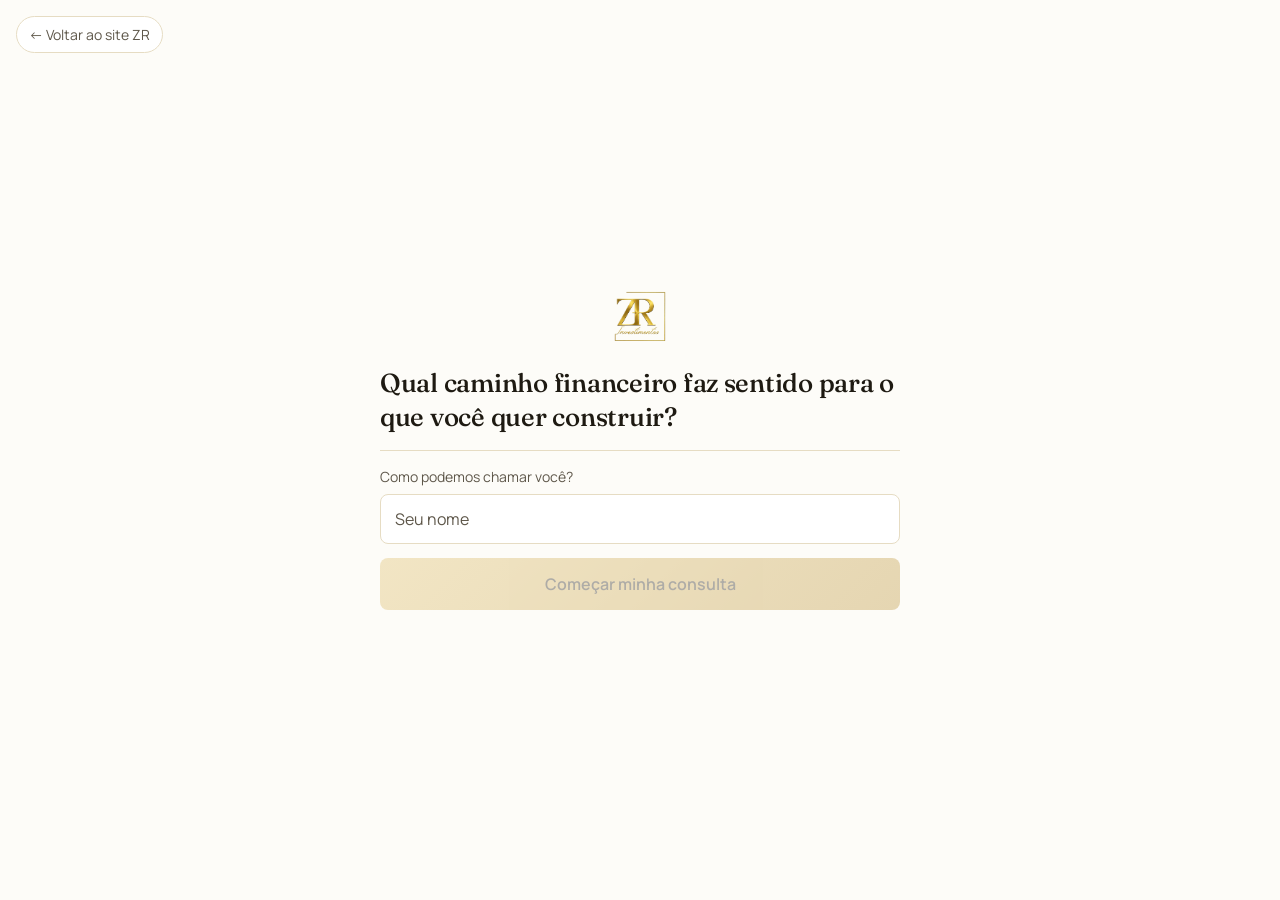
==== quiz/index.html @ 0433b326 "Publish site v1.0.16" ====
﻿<!DOCTYPE html>
<html lang="pt-BR">
<head>
<meta charset="UTF-8" />
<meta name="viewport" content="width=device-width, initial-scale=1.0" />
<script>
// Se a URL for .../quiz (sem barra final), redireciona para .../quiz/ —
// sem a barra, o navegador resolve os caminhos relativos na raiz e os assets dão 404.
if (/\/quiz$/i.test(location.pathname)) location.replace(location.pathname + '/' + location.search + location.hash);
</script>
<title>Consulta ZR | Qual caminho financeiro faz sentido para o seu objetivo?</title>
<meta name="description" content="Conte um pouco sobre seu objetivo, seu momento e o que você pretende realizar. A ZR identifica quais soluções podem fazer sentido para o seu cenário.">
<link rel="icon" href="../assets/favicon.svg" type="image/svg+xml" />
<link rel="preconnect" href="https://fonts.googleapis.com" />
<link rel="preconnect" href="https://fonts.gstatic.com" crossorigin />
<link href="https://fonts.googleapis.com/css2?family=Fraunces:wght@500;600&family=Manrope:wght@400;500;600&display=swap" rel="stylesheet" />
<link rel="stylesheet" href="assets/css/styles.css?v=116" />
<!-- Tema ativo: identidade da nova versão do site ZR (claro/ivory + dourado) -->
<link rel="stylesheet" href="assets/css/theme-zr-claro.css?v=116" id="theme-css" />
</head>
<body>

<a id="back-site" href="../index.html" target="_top" rel="noopener">← Voltar ao site ZR</a>

<div id="opening-screen" class="quiz-container fade-in">
  <div style="width:100%;margin:0 auto 24px;text-align:center">
    <img src="../assets/zr-logo.png?v=116" alt="ZR Investimentos" style="display:block;width:auto;height:53px;margin:0 auto">
  </div>
  <h1>Qual caminho financeiro faz sentido para o que você quer construir?</h1>
  <label for="nome-input" style="display:block;font-size:14px;color:var(--text-muted);margin-bottom:8px">Como podemos chamar você?</label>
  <input type="text" id="nome-input" placeholder="Seu nome" autocomplete="name" />
  <button id="btn-iniciar" disabled>Começar minha consulta</button>
</div>

<div id="quiz-container" class="quiz-container hidden"></div>

<script src="assets/js/validation.js?v=116"></script>
<script src="assets/js/questions.js?v=116"></script>
<script src="assets/js/matching.js?v=116"></script>
<script src="assets/js/submit.js?v=116"></script>
<script src="assets/js/app.js?v=116"></script>
<script src="assets/js/embed.js?v=116"></script>
</body>
</html>
---- quiz/assets/css/styles.css ----
/* styles.css — estrutura da página. As cores vêm de variáveis (--bg, --surface,
   --text, --accent...) definidas no arquivo de tema linkado no index.html.
   Os valores abaixo são só um fallback (caso nenhum tema seja carregado). */

:root {
  --bg: #151C23;
  --surface: #263442;
  --text: #F5F4F0;
  --text-muted: rgba(245, 244, 240, 0.62);
  --border: rgba(245, 244, 240, 0.12);
  --accent: #C5A059;
  --accent-text: #151C23;
}

* { box-sizing: border-box; }

body {
  margin: 0;
  font-family: 'Manrope', -apple-system, BlinkMacSystemFont, 'Segoe UI', sans-serif;
  color: var(--text);
  background: var(--bg);
  min-height: 100vh;
  display: flex;
  align-items: center;
  justify-content: center;
}

.hidden { display: none !important; }

.quiz-container {
  width: 100%;
  max-width: 560px;
  margin: 0 auto;
  padding: 32px 20px;
  opacity: 0;
  transform: translateY(8px);
}

.quiz-container.fade-in {
  animation: fadeSlideIn 320ms ease-out forwards;
}

@keyframes fadeSlideIn {
  to { opacity: 1; transform: translateY(0); }
}

h1 {
  font-family: 'Fraunces', Georgia, serif;
  font-weight: 500;
  font-size: 26px;
  line-height: 1.3;
  letter-spacing: -0.01em;
  margin: 0 0 16px;
  padding-bottom: 16px;
  border-bottom: 1px solid var(--border);
}

.question-text {
  font-family: 'Fraunces', Georgia, serif;
  font-weight: 500;
  font-size: 20px;
  line-height: 1.4;
  letter-spacing: -0.005em;
  margin-bottom: 26px;
}

#opening-screen p {
  color: var(--text-muted);
  font-size: 15px;
  line-height: 1.6;
  margin: 16px 0 28px;
}

input[type="text"],
input[type="tel"],
input[type="email"] {
  width: 100%;
  min-height: 50px;
  padding: 12px 14px;
  margin-bottom: 14px;
  border: 1px solid var(--border);
  border-radius: 8px;
  font-family: 'Manrope', sans-serif;
  font-size: 16px;
  color: var(--text);
  background: var(--surface);
}

input::placeholder { color: var(--text-muted); }

input:focus {
  outline: none;
  border-color: var(--accent);
}

.options {
  display: flex;
  flex-direction: column;
}

.option-btn {
  display: block;
  width: 100%;
  min-height: 54px;
  padding: 14px 18px;
  margin-bottom: 10px;
  border-radius: 8px;
  border: 1px solid var(--border);
  background: var(--surface);
  color: var(--text);
  text-align: left;
  font-family: 'Manrope', sans-serif;
  font-size: 15.5px;
  cursor: pointer;
  transition: border-color 150ms, transform 100ms;
}

.option-btn:hover {
  border-color: var(--accent);
}

.option-btn:active {
  transform: scale(0.98);
}

button#btn-iniciar,
button#btn-enviar {
  width: 100%;
  min-height: 52px;
  border: none;
  border-radius: 8px;
  background: var(--accent);
  color: var(--accent-text);
  font-family: 'Manrope', sans-serif;
  font-size: 16px;
  font-weight: 600;
  cursor: pointer;
  transition: opacity 150ms;
}

button#btn-iniciar:disabled,
button#btn-enviar:disabled {
  opacity: 0.35;
  cursor: not-allowed;
}

@media (max-width: 400px) {
  h1 { font-size: 22px; }
  .question-text { font-size: 18px; }
}
---- quiz/assets/css/theme-zr-claro.css ----
/* theme-zr-claro.css — tema do quiz na identidade da nova versão do site:
   marfim claro + dourado ZR (substitui o tema escuro original, mantendo a
   estrutura de variáveis que o styles.css consome) */
:root {
  --bg: #FDFCF8;
  --surface: #FFFFFF;
  --text: #1E1A12;
  --text-muted: #5E574A;
  --border: #E6DCC3;
  --accent: #C8A24A;
  --accent-text: #1E1A12;
}

/* acabamento coerente com o site */
.option-btn:hover { background: #FBF6E8; }
button#btn-iniciar,
button#btn-enviar { background: linear-gradient(135deg, #DDBB63, #B98F2F); }
button#btn-iniciar:hover:not(:disabled),
button#btn-enviar:hover:not(:disabled) { filter: brightness(1.04); }

/* link "voltar ao site" — só aparece no modo página dedicada */
#back-site {
  position: fixed;
  top: 16px;
  left: 16px;
  font-size: 14px;
  color: var(--text-muted);
  text-decoration: none;
  padding: 8px 12px;
  border: 1px solid var(--border);
  border-radius: 999px;
  background: var(--surface);
}
#back-site:hover { color: var(--text); border-color: var(--accent); }

/* modo embed (dentro do modal do site): sem chrome de página, fluxo a partir do topo */
body.embed #back-site { display: none; }
body.embed { display: block; }
body.embed .quiz-container { margin: 0 auto; padding: 28px 22px 20px; }
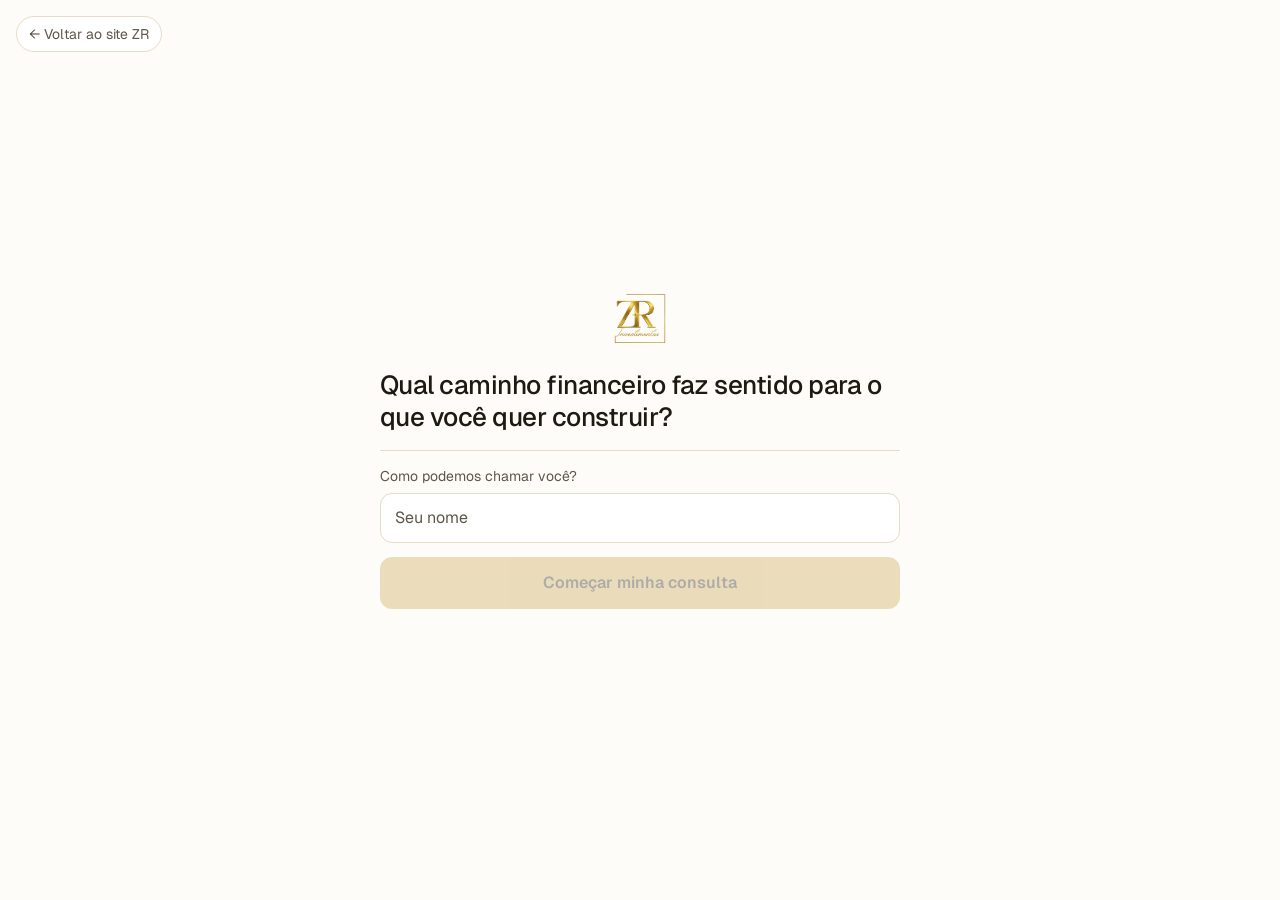
==== commit ef85009a: "Publish site v1.1.0 - New intro: ZR monogram rebuilt as a liquid particle sculpture (WebGL2 GPGPU, p" ====
--- a/quiz/index.html
+++ b/quiz/index.html
@@ -10,13 +10,40 @@
 </script>
 <title>Consulta ZR | Qual caminho financeiro faz sentido para o seu objetivo?</title>
 <meta name="description" content="Conte um pouco sobre seu objetivo, seu momento e o que você pretende realizar. A ZR identifica quais soluções podem fazer sentido para o seu cenário.">
+<link rel="canonical" href="https://zrinvestimentosltda.com/quiz/index.html" />
 <link rel="icon" href="../assets/favicon.svg" type="image/svg+xml" />
 <link rel="preconnect" href="https://fonts.googleapis.com" />
 <link rel="preconnect" href="https://fonts.gstatic.com" crossorigin />
-<link href="https://fonts.googleapis.com/css2?family=Fraunces:wght@500;600&family=Manrope:wght@400;500;600&display=swap" rel="stylesheet" />
-<link rel="stylesheet" href="assets/css/styles.css?v=116" />
+<link href="https://fonts.googleapis.com/css2?family=Geist:wght@400;500;600&display=swap" rel="stylesheet" />
+<link rel="stylesheet" href="assets/css/styles.css?v=117" />
 <!-- Tema ativo: identidade da nova versão do site ZR (claro/ivory + dourado) -->
-<link rel="stylesheet" href="assets/css/theme-zr-claro.css?v=116" id="theme-css" />
+<link rel="stylesheet" href="assets/css/theme-zr-claro.css?v=117" id="theme-css" />
+
+<!-- Open Graph -->
+<meta property="og:title" content="Consulta ZR | Qual caminho financeiro faz sentido para o seu objetivo?">
+<meta property="og:description" content="Conte um pouco sobre seu objetivo, seu momento e o que você pretende realizar. A ZR identifica quais soluções podem fazer sentido para o seu cenário.">
+<meta property="og:type" content="website">
+<meta property="og:url" content="https://zrinvestimentosltda.com/quiz/index.html">
+<meta property="og:image" content="https://zrinvestimentosltda.com/assets/zr-logo.png">
+<meta property="og:locale" content="pt_BR">
+
+<!-- Twitter Cards -->
+<meta name="twitter:card" content="summary_large_image">
+<meta name="twitter:title" content="Consulta ZR | Qual caminho financeiro faz sentido para o seu objetivo?">
+<meta name="twitter:description" content="Conte um pouco sobre seu objetivo, seu momento e o que você pretende realizar. A ZR identifica quais soluções podem fazer sentido para o seu cenário.">
+<meta name="twitter:image" content="https://zrinvestimentosltda.com/assets/zr-logo.png">
+
+<!-- Schema.org -->
+<script type="application/ld+json">
+{
+  "@context": "https://schema.org",
+  "@type": "Organization",
+  "name": "ZR Investimentos",
+  "description": "Hub de Soluções Financeiras",
+  "url": "https://zrinvestimentosltda.com/",
+  "logo": "https://zrinvestimentosltda.com/assets/zr-logo.png"
+}
+</script>
 </head>
 <body>
 
--- a/quiz/assets/css/styles.css
+++ b/quiz/assets/css/styles.css
@@ -16,7 +16,7 @@
 
 body {
   margin: 0;
-  font-family: 'Manrope', -apple-system, BlinkMacSystemFont, 'Segoe UI', sans-serif;
+  font-family: 'Geist', -apple-system, BlinkMacSystemFont, 'Segoe UI', sans-serif;
   color: var(--text);
   background: var(--bg);
   min-height: 100vh;
@@ -45,22 +45,22 @@
 }
 
 h1 {
-  font-family: 'Fraunces', Georgia, serif;
+  font-family: 'Geist', system-ui, sans-serif;
   font-weight: 500;
   font-size: 26px;
-  line-height: 1.3;
-  letter-spacing: -0.01em;
+  line-height: 1.25;
+  letter-spacing: -0.02em;
   margin: 0 0 16px;
   padding-bottom: 16px;
   border-bottom: 1px solid var(--border);
 }
 
 .question-text {
-  font-family: 'Fraunces', Georgia, serif;
+  font-family: 'Geist', system-ui, sans-serif;
   font-weight: 500;
   font-size: 20px;
   line-height: 1.4;
-  letter-spacing: -0.005em;
+  letter-spacing: -0.01em;
   margin-bottom: 26px;
 }
 
@@ -79,8 +79,8 @@
   padding: 12px 14px;
   margin-bottom: 14px;
   border: 1px solid var(--border);
-  border-radius: 8px;
-  font-family: 'Manrope', sans-serif;
+  border-radius: 12px;
+  font-family: 'Geist', system-ui, sans-serif;
   font-size: 16px;
   color: var(--text);
   background: var(--surface);
@@ -104,12 +104,12 @@
   min-height: 54px;
   padding: 14px 18px;
   margin-bottom: 10px;
-  border-radius: 8px;
+  border-radius: 12px;
   border: 1px solid var(--border);
   background: var(--surface);
   color: var(--text);
   text-align: left;
-  font-family: 'Manrope', sans-serif;
+  font-family: 'Geist', system-ui, sans-serif;
   font-size: 15.5px;
   cursor: pointer;
   transition: border-color 150ms, transform 100ms;
@@ -128,10 +128,10 @@
   width: 100%;
   min-height: 52px;
   border: none;
-  border-radius: 8px;
+  border-radius: 12px;
   background: var(--accent);
   color: var(--accent-text);
-  font-family: 'Manrope', sans-serif;
+  font-family: 'Geist', system-ui, sans-serif;
   font-size: 16px;
   font-weight: 600;
   cursor: pointer;
--- a/quiz/assets/css/theme-zr-claro.css
+++ b/quiz/assets/css/theme-zr-claro.css
@@ -14,9 +14,9 @@
 /* acabamento coerente com o site */
 .option-btn:hover { background: #FBF6E8; }
 button#btn-iniciar,
-button#btn-enviar { background: linear-gradient(135deg, #DDBB63, #B98F2F); }
+button#btn-enviar { background: var(--accent); }
 button#btn-iniciar:hover:not(:disabled),
-button#btn-enviar:hover:not(:disabled) { filter: brightness(1.04); }
+button#btn-enviar:hover:not(:disabled) { background: #B98F2F; }
 
 /* link "voltar ao site" — só aparece no modo página dedicada */
 #back-site {
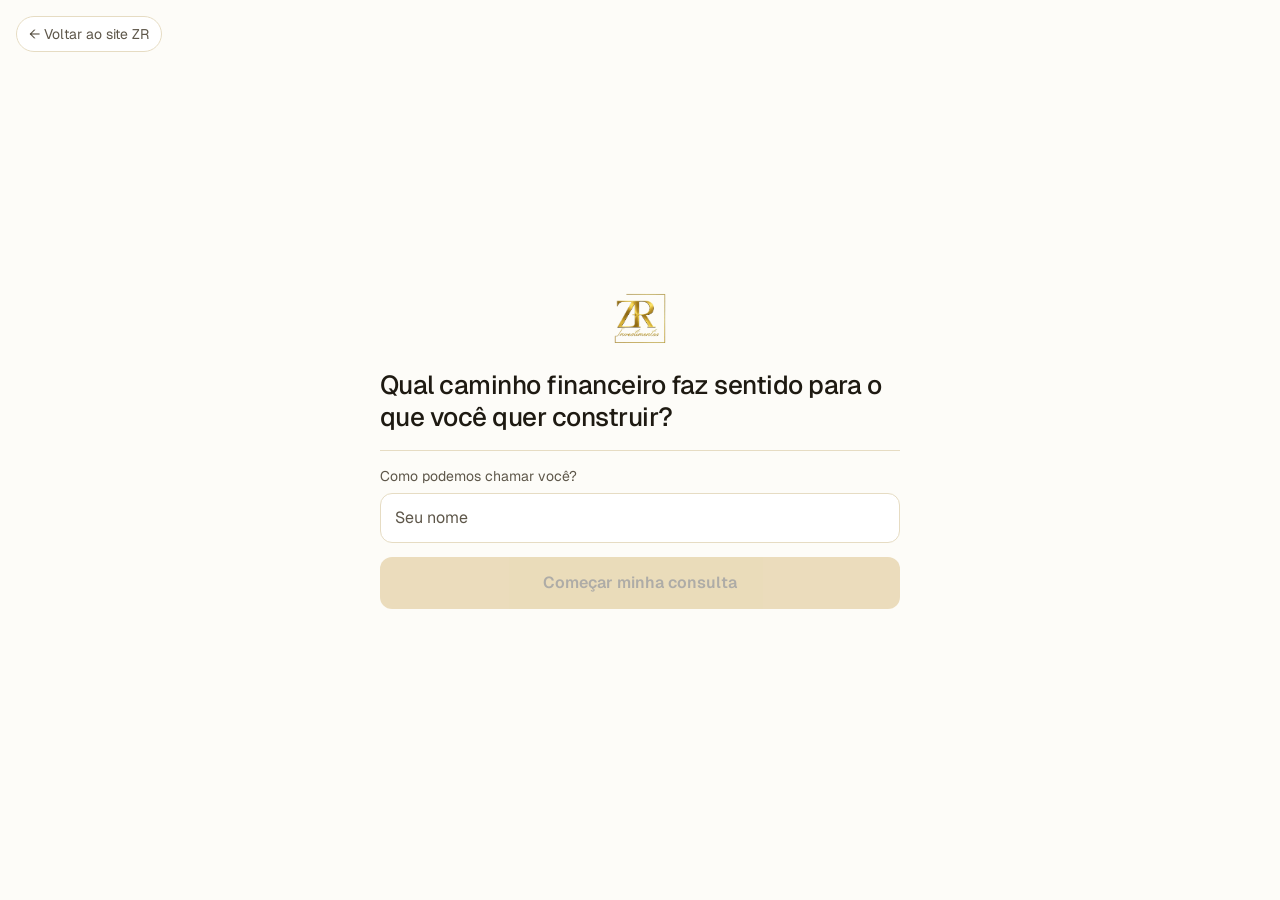
==== commit 6f7f7519: "Fix mobile: intro sculpture overlap and burger visibility (v1.1.1) - Intro: remove the 30% dissolve " ====
--- a/quiz/index.html
+++ b/quiz/index.html
@@ -15,9 +15,9 @@
 <link rel="preconnect" href="https://fonts.googleapis.com" />
 <link rel="preconnect" href="https://fonts.gstatic.com" crossorigin />
 <link href="https://fonts.googleapis.com/css2?family=Geist:wght@400;500;600&display=swap" rel="stylesheet" />
-<link rel="stylesheet" href="assets/css/styles.css?v=117" />
+<link rel="stylesheet" href="assets/css/styles.css?v=118" />
 <!-- Tema ativo: identidade da nova versão do site ZR (claro/ivory + dourado) -->
-<link rel="stylesheet" href="assets/css/theme-zr-claro.css?v=117" id="theme-css" />
+<link rel="stylesheet" href="assets/css/theme-zr-claro.css?v=118" id="theme-css" />
 
 <!-- Open Graph -->
 <meta property="og:title" content="Consulta ZR | Qual caminho financeiro faz sentido para o seu objetivo?">
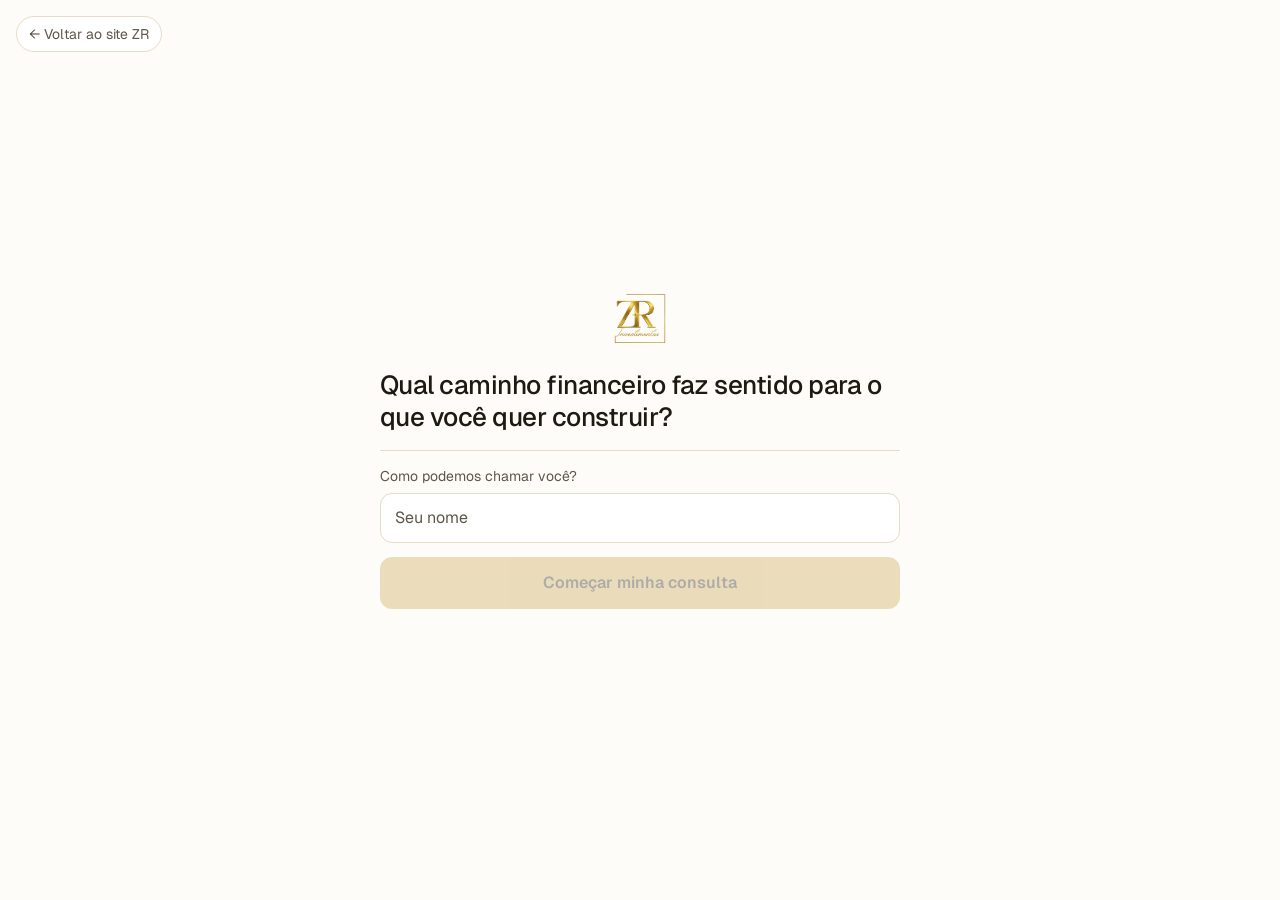
==== commit c41b9a45: "Polish mobile: delicate metal ribbons and cleaner intro (v1.1.2) - Background: new u_thin uniform on" ====
--- a/quiz/index.html
+++ b/quiz/index.html
@@ -15,9 +15,9 @@
 <link rel="preconnect" href="https://fonts.googleapis.com" />
 <link rel="preconnect" href="https://fonts.gstatic.com" crossorigin />
 <link href="https://fonts.googleapis.com/css2?family=Geist:wght@400;500;600&display=swap" rel="stylesheet" />
-<link rel="stylesheet" href="assets/css/styles.css?v=118" />
+<link rel="stylesheet" href="assets/css/styles.css?v=119" />
 <!-- Tema ativo: identidade da nova versão do site ZR (claro/ivory + dourado) -->
-<link rel="stylesheet" href="assets/css/theme-zr-claro.css?v=118" id="theme-css" />
+<link rel="stylesheet" href="assets/css/theme-zr-claro.css?v=119" id="theme-css" />
 
 <!-- Open Graph -->
 <meta property="og:title" content="Consulta ZR | Qual caminho financeiro faz sentido para o seu objetivo?">
